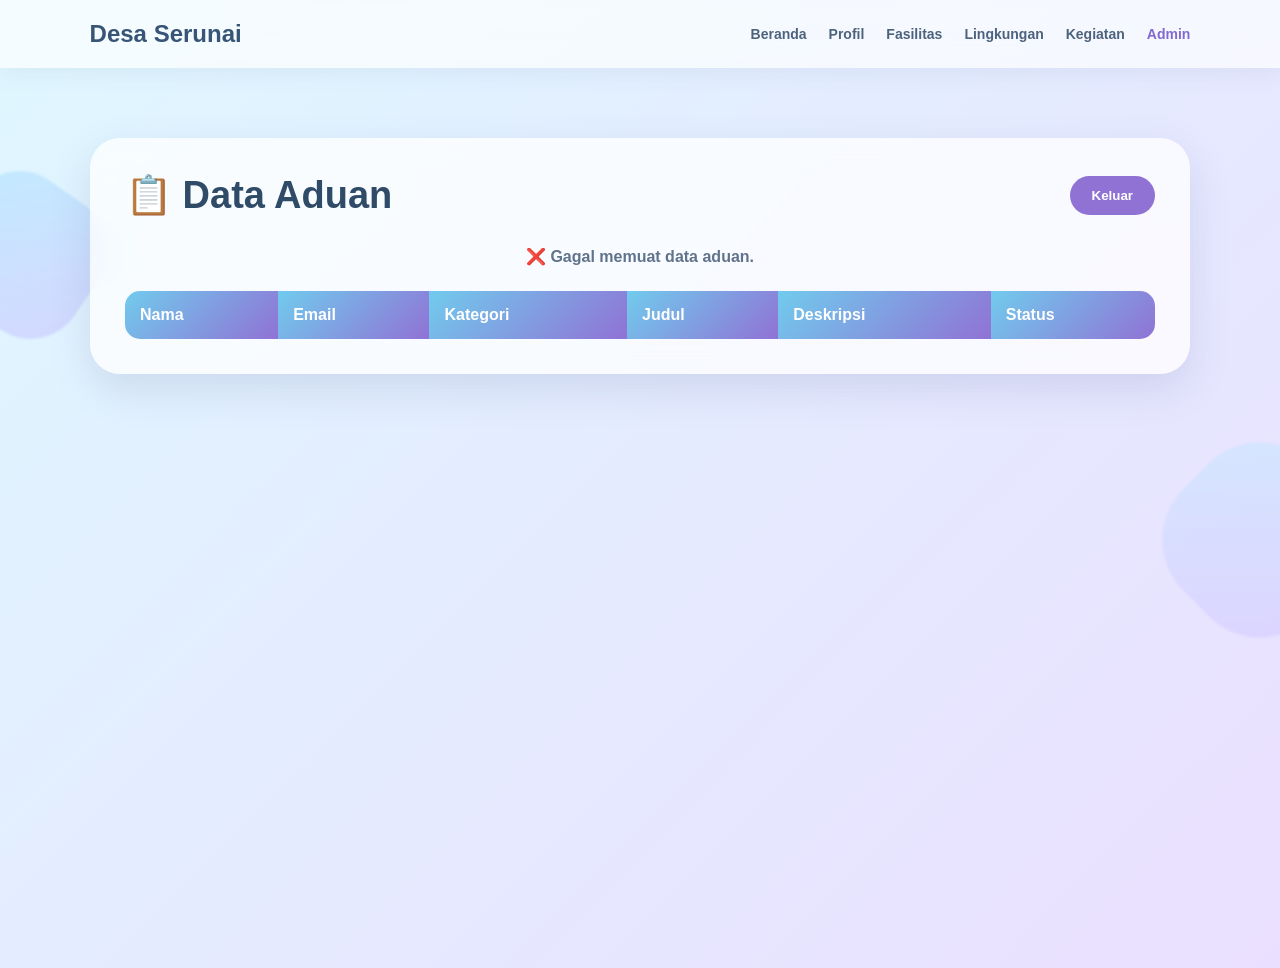
==== admin.html @ 34f1487e "Refactor JavaScript code for loading and updating data" ====
<!DOCTYPE html>
<html lang="id">

<head>

    <meta charset="UTF-8">

    <meta name="viewport"
        content="width=device-width, initial-scale=1.0">

    <title>Admin | Desa Serunai</title>

    <link rel="stylesheet" href="style.css">

    <style>

        .admin-page {
            min-height: 100vh;
            padding: 70px 6%;
        }

        .admin-box {
            max-width: 1100px;
            margin: auto;

            padding: 35px;

            background: rgba(255,255,255,0.75);

            border-radius: 30px;

            box-shadow:
                0 15px 40px
                rgba(75,90,140,0.15);

            backdrop-filter: blur(15px);
        }

        .admin-header {
            display: flex;
            justify-content: space-between;
            align-items: center;

            margin-bottom: 30px;
        }

        .admin-header h1 {
            color: #304b68;
            font-size: 38px;
        }

        .logout {
            padding: 12px 22px;

            border: none;
            border-radius: 25px;

            background: #9072d5;
            color: white;

            font-weight: bold;
            cursor: pointer;
        }

        .status {
            text-align: center;

            margin-bottom: 25px;

            color: #60738b;

            font-weight: bold;
        }

        .table-wrapper {
            overflow-x: auto;
        }

        table {
            width: 100%;

            border-collapse: collapse;

            background: rgba(255,255,255,0.85);

            border-radius: 15px;

            overflow: hidden;
        }

        th {
            padding: 15px;

            background: linear-gradient(
                135deg,
                #71cbed,
                #9072d5
            );

            color: white;

            text-align: left;
        }

        td {
            padding: 15px;

            border-bottom:
                1px solid #e4e4ee;

            color: #526984;
        }

        tr:hover {
            background: rgba(235,230,255,0.5);
        }

        .badge {
            display: inline-block;

            padding: 6px 12px;

            border-radius: 20px;

            background: #eee8ff;

            color: #765bc2;

            font-size: 13px;

            font-weight: bold;
        }

        .empty {
            text-align: center;

            padding: 40px;

            color: #718198;
        }

        @media(max-width:700px) {

            .admin-page {
                padding: 40px 4%;
            }

            .admin-box {
                padding: 20px;
            }

            .admin-header {
                flex-direction: column;
                gap: 15px;
            }

            .admin-header h1 {
                font-size: 30px;
                text-align: center;
            }

            th,
            td {
                padding: 10px;

                font-size: 13px;
            }

        }

    </style>

</head>


<body>

    <!-- DEKORASI -->

    <div class="shape shape1"></div>
    <div class="shape shape2"></div>


    <!-- NAVIGASI -->

    <header>

        <div class="logo">
            Desa Serunai
        </div>

        <nav>

            <a href="index.html">
                Beranda
            </a>

            <a href="profil.html">
                Profil
            </a>

            <a href="fasilitas.html">
                Fasilitas
            </a>

            <a href="lingkungan.html">
                Lingkungan
            </a>

            <a href="kegiatan.html">
                Kegiatan
            </a>

            <a href="admin.html" class="active">
                Admin
            </a>

        </nav>

    </header>


    <!-- ADMIN -->

    <main class="admin-page">

        <div class="admin-box">

            <div class="admin-header">

                <h1>
                    📋 Data Aduan
                </h1>

                <button
                    class="logout"
                    onclick="logout()">

                    Keluar

                </button>

            </div>


            <div
                class="status"
                id="status">

                ⏳ Memuat data aduan...

            </div>


            <div class="table-wrapper">

                <table>

                    <thead>

                        <tr>

                            <th>
                                Nama
                            </th>

                            <th>
                                Email
                            </th>

                            <th>
                                Kategori
                            </th>

                            <th>
                                Judul
                            </th>

                            <th>
                                Deskripsi
                            </th>

                            <th>
                                Status
                            </th>

                        </tr>

                    </thead>


                    <tbody id="dataAduan">

                    </tbody>

                </table>

            </div>

        </div>

    </main>

<script>

const API =
"https://script.google.com/macros/s/AKfycbxWX-4-dvX_cE5C06ku04HOWP8D1buWyfQEOkdtqHyENTn83gyqVWhPDBZfevCnacUU/exec";


function loadAduan() {

    const status = document.getElementById("status");
    const tbody = document.getElementById("dataAduan");

    status.innerHTML = "⏳ Memuat data aduan...";

    fetch(API + "?action=getAduan&t=" + new Date().getTime())

        .then(response => response.json())

        .then(data => {

            tbody.innerHTML = "";

            if (!data || data.length === 0) {

                tbody.innerHTML = `
                    <tr>
                        <td colspan="6" class="empty">
                            Belum ada aduan.
                        </td>
                    </tr>
                `;

                status.innerHTML = "📭 Belum ada data aduan.";
                return;
            }


            data.reverse().forEach(item => {

                const row = document.createElement("tr");

                row.innerHTML = `

                    <td>
                        ${item.nama || ""}
                    </td>

                    <td>
                        ${item.email || ""}
                    </td>

                    <td>
                        ${item.kategori || ""}
                    </td>

                    <td>
                        ${item.judul || ""}
                    </td>

                    <td>
                        ${item.deskripsi || ""}
                    </td>

                    <td>

                        <select
                            class="status-select"
                            onchange="ubahStatus(${item.baris}, this.value)"
                        >

                            <option value="Menunggu"
                                ${item.status === "Menunggu" ? "selected" : ""}>
                                Menunggu
                            </option>

                            <option value="Diproses"
                                ${item.status === "Diproses" ? "selected" : ""}>
                                Diproses
                            </option>

                            <option value="Selesai"
                                ${item.status === "Selesai" ? "selected" : ""}>
                                Selesai
                            </option>

                        </select>

                    </td>

                `;

                tbody.appendChild(row);

            });


            status.innerHTML =
                "✅ Data aduan berhasil dimuat.";

        })

        .catch(error => {

            console.error(error);

            status.innerHTML =
                "❌ Gagal memuat data aduan.";

        });

}


/* =========================
   UBAH STATUS
========================= */

function ubahStatus(baris, statusBaru) {

    fetch(API, {

        method: "POST",

        body: JSON.stringify({

            action: "updateStatus",

            baris: baris,

            status: statusBaru

        })

    })

    .then(response => response.json())

    .then(data => {

        if (data.status === "success") {

            alert("✅ Status berhasil diubah!");

        } else {

            alert("❌ Gagal mengubah status.");

        }

    })

    .catch(error => {

        console.error(error);

        alert("❌ Terjadi kesalahan.");

    });

}


/* =========================
   LOGOUT
========================= */

function logout() {

    window.location.href = "index.html";

}


loadAduan();

</script>



</body>

</html>
---- style.css ----
* {
    margin: 0;
    padding: 0;
    box-sizing: border-box;
}

html {
    scroll-behavior: smooth;
}

body {
    font-family: Arial, sans-serif;
    min-height: 100vh;
    color: #334d6b;

    background: linear-gradient(
        135deg,
        #dff7ff,
        #eadfff
    );

    overflow-x: hidden;
}


/* =========================
   BENTUK 3D BERGERAK
========================= */

.shape {
    position: fixed;
    z-index: -1;
    opacity: 0.45;
    filter: blur(1px);

    animation: floating 6s ease-in-out infinite;
}

.shape1 {
    width: 150px;
    height: 150px;

    left: -50px;
    top: 20%;

    border-radius: 35%;

    background: linear-gradient(
        135deg,
        #9edfff,
        #c4b5ff
    );

    transform: rotate(35deg);
}

.shape2 {
    width: 180px;
    height: 180px;

    right: -70px;
    top: 50%;

    border-radius: 40%;

    background: linear-gradient(
        135deg,
        #bdeaff,
        #d0bfff
    );

    transform: rotate(45deg);

    animation-delay: 2s;
}

.shape3 {
    width: 110px;
    height: 110px;

    left: 45%;
    bottom: -40px;

    border-radius: 35%;

    background: linear-gradient(
        135deg,
        #b4eaff,
        #cdbdff
    );

    transform: rotate(25deg);

    animation-delay: 3s;
}

@keyframes floating {

    0% {
        transform: translateY(0) rotate(35deg);
    }

    50% {
        transform: translateY(-30px) rotate(70deg);
    }

    100% {
        transform: translateY(0) rotate(35deg);
    }
}


/* =========================
   HEADER
========================= */

header {
    position: sticky;
    top: 0;
    z-index: 100;

    display: flex;
    justify-content: space-between;
    align-items: center;

    padding: 20px 7%;

    background: rgba(255, 255, 255, 0.65);

    backdrop-filter: blur(15px);

    box-shadow:
        0 5px 25px
        rgba(70, 90, 130, 0.08);
}

.logo {
    font-size: 24px;
    font-weight: bold;
    color: #385577;
}

nav {
    display: flex;
    gap: 22px;
}

nav a {
    color: #4d637d;
    text-decoration: none;

    font-size: 14px;
    font-weight: bold;

    transition: 0.3s;
}

nav a:hover,
nav a.active {
    color: #8369cf;
}


/* =========================
   HERO
========================= */

.hero {
    min-height: 85vh;

    padding: 70px 8%;

    display: flex;
    justify-content: space-between;
    align-items: center;

    gap: 60px;
}

.hero-text {
    max-width: 550px;
}

.label {
    margin-bottom: 12px;

    color: #8066c9;

    font-size: 13px;
    font-weight: bold;

    letter-spacing: 2px;
}

.hero h1 {
    margin-bottom: 20px;

    font-size: 65px;

    color: #294763;
}

.hero h1 span {
    color: #8066c9;
}

.description {
    margin-bottom: 30px;

    color: #5b7089;

    font-size: 17px;

    line-height: 1.8;
}

.button {
    display: inline-block;

    padding: 14px 25px;

    color: white;

    text-decoration: none;

    border-radius: 30px;

    background: linear-gradient(
        135deg,
        #71cbed,
        #9072d5
    );

    box-shadow:
        0 10px 25px
        rgba(80, 100, 160, 0.25);

    transition: 0.3s;
}

.button:hover {
    transform: translateY(-5px);
}


/* =========================
   FRAME FOTO
========================= */

.foto-frame {
    position: relative;

    width: 470px;

    height: auto;

    padding: 12px;

    background: rgba(
        255,
        255,
        255,
        0.45
    );

    border: 2px solid rgba(
        255,
        255,
        255,
        0.8
    );

    border-radius: 32px;

    backdrop-filter: blur(12px);

    box-shadow:
        0 20px 45px
        rgba(75, 90, 140, 0.20),

        inset 0 0 20px
        rgba(255, 255, 255, 0.4);

    animation:
        photoFloat
        4s ease-in-out infinite;

    transition: 0.4s;
}

.foto-frame:hover {
    transform:
        translateY(-10px)
        scale(1.02);
}


/* =========================
   FOTO
========================= */

.foto-frame img {
    width: 100%;

    height: 310px;

    display: block;

    object-fit: cover;

    border-radius: 23px;
}


/* =========================
   TULISAN DI BAWAH FOTO
========================= */

.foto-caption {
    position: static;

    margin-top: 12px;

    padding: 12px 16px;

    color: #40566f;

    background: rgba(
        255,
        255,
        255,
        0.75
    );

    border-radius: 15px;

    text-align: left;

    box-shadow:
        0 5px 15px
        rgba(70, 90, 130, 0.08);
}

.foto-caption h3 {
    margin-bottom: 5px;

    font-size: 17px;

    color: #5368a0;
}

.foto-caption p {
    margin: 0;

    font-size: 13px;

    color: #718198;
}


/* =========================
   ANIMASI FOTO
========================= */

@keyframes photoFloat {

    0%,
    100% {
        transform:
            translateY(0)
            rotate(2deg);
    }

    50% {
        transform:
            translateY(-12px)
            rotate(2deg);
    }
}


/* =========================
   ALAMAT
========================= */

.alamat {
    max-width: 850px;

    margin:
        30px auto
        80px;

    padding:
        45px 30px;

    text-align: center;
}

.alamat h2 {
    margin-bottom: 25px;

    font-size: 36px;
}

.alamat-box {
    padding: 25px;

    text-align: left;

    border-radius: 20px;

    background: rgba(
        255,
        255,
        255,
        0.6
    );

    box-shadow:
        0 10px 30px
        rgba(70, 90, 130, 0.10);

    line-height: 2;
}


/* =========================
   INTRO
========================= */

.intro {
    max-width: 750px;

    margin: auto;

    padding:
        40px 25px
        80px;

    text-align: center;
}

.intro h2 {
    margin-bottom: 20px;

    font-size: 38px;
}

.intro p:last-child {
    color: #5c7189;

    line-height: 1.8;
}


/* =========================
   CARD
========================= */

.cards {
    padding:
        20px 8%
        90px;

    display: grid;

    grid-template-columns:
        repeat(3, 1fr);

    gap: 25px;
}

.card {
    padding: 30px;

    text-align: center;

    border-radius: 25px;

    background: rgba(
        255,
        255,
        255,
        0.62
    );

    box-shadow:
        0 12px 30px
        rgba(70, 90, 130, 0.10);

    transition: 0.3s;
}

.card:hover {
    transform: translateY(-8px);
}

.icon {
    font-size: 40px;

    margin-bottom: 15px;
}

.card h3 {
    margin-bottom: 10px;
}

.card p {
    color: #60748b;

    line-height: 1.6;
}


/* =========================
   JUDUL HALAMAN
========================= */

.page-title {
    padding:
        80px 20px
        60px;

    text-align: center;
}

.page-title h1 {
    margin-bottom: 15px;

    font-size: 48px;

    color: #304b68;
}

.page-title > p:last-child {
    color: #61758d;
}


/* =========================
   CONTENT
========================= */

.content {
    padding:
        20px 8%
        90px;

    display: flex;

    justify-content: center;

    align-items: center;

    gap: 70px;
}

.content-text {
    max-width: 500px;
}

.content-text h2 {
    margin-bottom: 20px;

    font-size: 38px;
}

.content-text > p {
    margin-bottom: 15px;

    color: #5e7289;

    line-height: 1.8;
}

.info-box {
    margin-top: 25px;

    padding: 20px;

    border-left:
        5px solid #8b73d2;

    border-radius: 15px;

    background: rgba(
        255,
        255,
        255,
        0.6
    );

    line-height: 1.8;
}


/* =========================
   FASILITAS
========================= */

.facility {
    max-width: 1000px;

    margin: auto;

    padding:
        20px 8%
        90px;

    display: grid;

    grid-template-columns:
        repeat(2, 1fr);

    gap: 35px;
}

.facility-card {
    padding: 25px;

    border-radius: 25px;

    background: rgba(
        255,
        255,
        255,
        0.62
    );

    box-shadow:
        0 15px 35px
        rgba(70, 90, 130, 0.12);

    transition: 0.3s;
}

.facility-card:hover {
    transform: translateY(-8px);
}


/* FOTO FASILITAS */

.small-frame {
    width: 100%;

    height: auto;
}

.small-frame img {
    height: 240px;
}

.facility-card h2 {
    margin:
        22px 0
        10px;
}

.facility-card p {
    color: #60738b;

    line-height: 1.7;
}


/* =========================
   QUOTE
========================= */

.quote {
    margin-top: 25px;

    padding: 20px;

    border-radius: 18px;

    background: rgba(
        255,
        255,
        255,
        0.55
    );

    color: #596d85;

    line-height: 1.7;
}


/* =========================
   KEGIATAN
========================= */

.activity {
    max-width: 850px;

    margin: auto;

    padding:
        20px 25px
        90px;
}

.activity-card {
    display: flex;

    align-items: flex-start;

    gap: 25px;

    padding: 30px;

    margin-bottom: 20px;

    border-radius: 22px;

    background: rgba(
        255,
        255,
        255,
        0.62
    );

    box-shadow:
        0 10px 30px
        rgba(70, 90, 130, 0.10);

    transition: 0.3s;
}

.activity-card:hover {
    transform: translateX(8px);
}

.number {
    min-width: 55px;

    height: 55px;

    display: flex;

    justify-content: center;

    align-items: center;

    border-radius: 50%;

    color: white;

    font-weight: bold;

    background: linear-gradient(
        135deg,
        #71cbed,
        #9072d5
    );
}

.activity-card h2 {
    margin-bottom: 10px;
}

.activity-card p {
    color: #60738b;

    line-height: 1.7;
}


/* =========================
   RESPONSIVE HP
========================= */

@media (max-width: 850px) {

    header {
        flex-direction: column;

        gap: 15px;
    }

    nav {
        flex-wrap: wrap;

        justify-content: center;

        gap: 12px;
    }

    nav a {
        font-size: 12px;
    }

    .hero {
        flex-direction: column;

        text-align: center;

        padding-top: 50px;
    }

    .hero h1 {
        font-size: 48px;
    }

    .hero-frame {
        width: 90%;

        height: auto;
    }

    .hero-frame img {
        height: 250px;
    }

    .cards {
        grid-template-columns: 1fr;
    }

    .content {
        flex-direction: column;

        text-align: center;
    }

    .content .foto-frame {
        width: 90%;

        height: auto;
    }

    .facility {
        grid-template-columns: 1fr;
    }

    .page-title h1 {
        font-size: 36px;
    }

    .activity-card {
        gap: 15px;

        padding: 22px;
    }
}

/* =========================
   ADUAN MASYARAKAT
========================= */

.aduan {
    width: 90%;
    max-width: 900px;
    margin: 70px auto 100px;
}

.aduan-title {
    text-align: center;
    margin-bottom: 30px;
}

.aduan-title .label {
    margin-bottom: 8px;
}

.aduan-title h1 {
    font-size: 40px;
    color: #304b68;
    margin: 0 0 10px;
}

.aduan-title p:last-child {
    color: #66788d;
    margin: 0;
}


/* =========================
   FORM
========================= */

#formAduan {
    width: 100%;
    box-sizing: border-box;

    display: grid;
    grid-template-columns: 1fr 1fr;
    gap: 20px;

    padding: 32px;

    background: rgba(255, 255, 255, 0.72);

    border: 1px solid rgba(255, 255, 255, 0.8);

    border-radius: 25px;

    box-shadow:
        0 15px 40px rgba(75, 90, 140, 0.14);

    backdrop-filter: blur(15px);
}


/* =========================
   FORM GROUP
========================= */

.form-group {
    display: flex;
    flex-direction: column;
    gap: 8px;
}

.form-group label {
    font-size: 14px;
    font-weight: bold;
    color: #526984;
}


/* =========================
   INPUT & SELECT
========================= */

#formAduan input,
#formAduan select,
#formAduan textarea {
    width: 100%;
    box-sizing: border-box;

    padding: 13px 15px;

    border: 1px solid rgba(100, 120, 160, 0.22);

    border-radius: 13px;

    background: rgba(255, 255, 255, 0.9);

    color: #40566f;

    font-family: Arial, sans-serif;
    font-size: 14px;

    outline: none;

    transition: 0.3s;
}


/* FOCUS */

#formAduan input:focus,
#formAduan select:focus,
#formAduan textarea:focus {
    border-color: #9072d5;

    box-shadow:
        0 0 0 3px rgba(144, 114, 213, 0.12);
}


/* PLACEHOLDER */

#formAduan input::placeholder,
#formAduan textarea::placeholder {
    color: #9aa7b6;
}


/* =========================
   DESKRIPSI
========================= */

.form-group.full {
    grid-column: 1 / 3;
}

#formAduan textarea {
    min-height: 120px;
    resize: vertical;
}


/* =========================
   BUTTON
========================= */

#formAduan .button {
    grid-column: 1 / 3;

    width: 100%;

    padding: 14px;

    border: none;
    border-radius: 25px;

    background: linear-gradient(
        135deg,
        #71cbed,
        #9072d5
    );

    color: white;

    font-size: 15px;
    font-weight: bold;

    cursor: pointer;

    box-shadow:
        0 8px 20px rgba(80, 100, 160, 0.18);

    transition: 0.3s;
}

#formAduan .button:hover {
    transform: translateY(-2px);

    box-shadow:
        0 12px 25px rgba(80, 100, 160, 0.22);
}


/* =========================
   PESAN
========================= */

#pesanAduan {
    text-align: center;

    margin-top: 18px;

    color: #536b86;

    font-weight: bold;
}


/* =========================
   HP
========================= */

@media (max-width: 700px) {

    .aduan {
        width: 92%;
        margin-top: 50px;
    }

    .aduan-title h1 {
        font-size: 32px;
    }

    #formAduan {
        grid-template-columns: 1fr;
        padding: 22px;
        gap: 17px;
    }

    .form-group.full,
    #formAduan .button {
        grid-column: 1;
    }

}
/* =========================
   FOOTER
========================= */

footer {
    margin-top: 40px;
    padding: 25px 20px;

    text-align: center;

    background: rgba(255, 255, 255, 0.55);

    border-top: 1px solid rgba(255, 255, 255, 0.7);

    color: #60748b;

    font-size: 13px;

    backdrop-filter: blur(12px);
}

footer p {
    margin: 0;
}
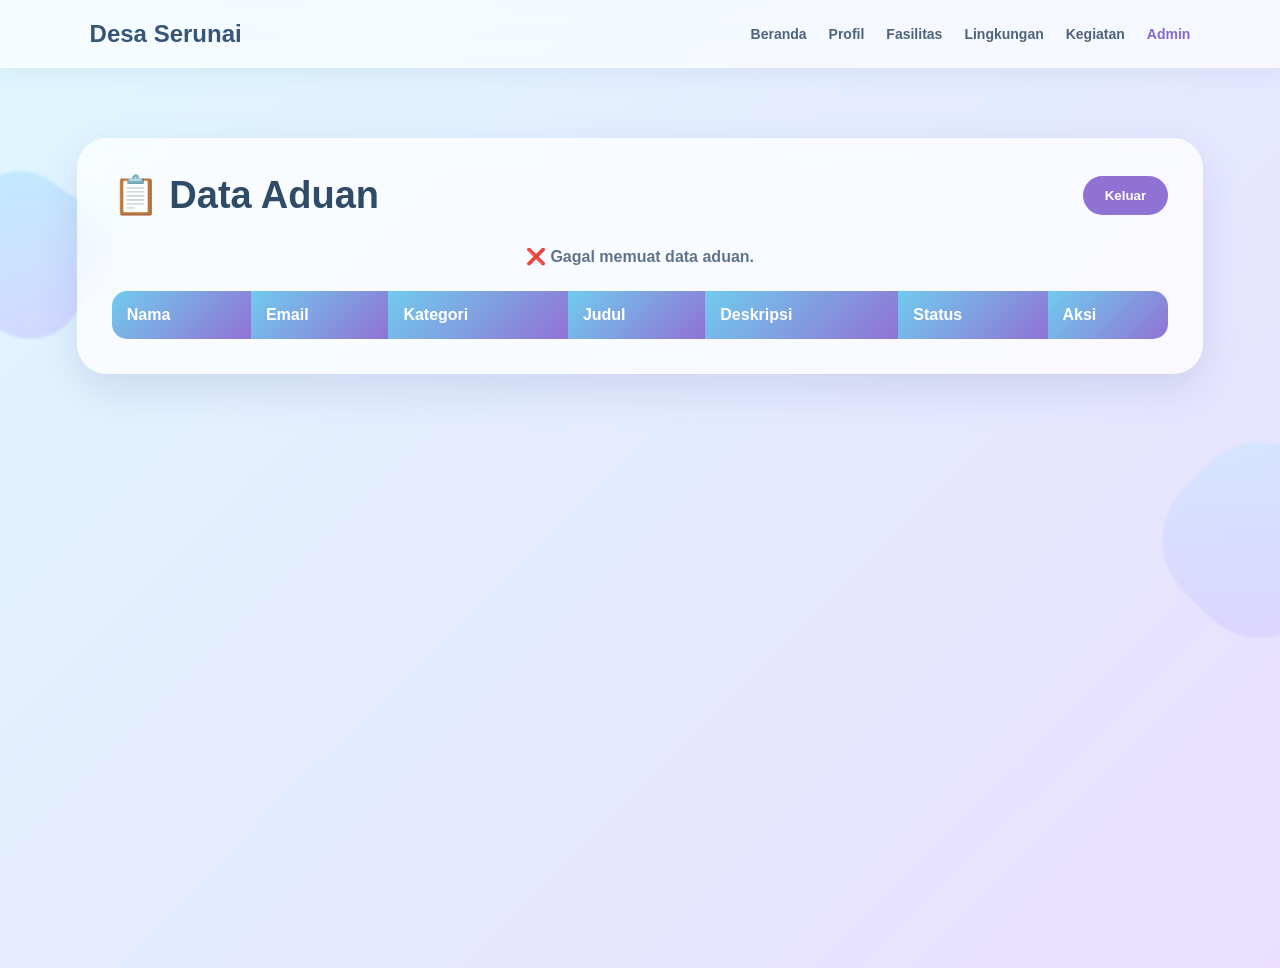
==== commit 59daa858: "Update admin.html" ====
--- a/admin.html
+++ b/admin.html
@@ -20,9 +20,8 @@
         }
 
         .admin-box {
-            max-width: 1100px;
+            max-width: 1200px;
             margin: auto;
-
             padding: 35px;
 
             background: rgba(255,255,255,0.75);
@@ -118,7 +117,7 @@
         .badge {
             display: inline-block;
 
-            padding: 6px 12px;
+            padding: 7px 13px;
 
             border-radius: 20px;
 
@@ -129,6 +128,32 @@
             font-size: 13px;
 
             font-weight: bold;
+        }
+
+        .confirm-btn {
+            padding: 9px 16px;
+
+            border: none;
+
+            border-radius: 20px;
+
+            background: #9072d5;
+
+            color: white;
+
+            font-weight: bold;
+
+            cursor: pointer;
+        }
+
+        .confirm-btn:hover {
+            opacity: 0.85;
+        }
+
+        .confirmed {
+            background: #e4f8ed;
+
+            color: #3b9563;
         }
 
         .empty {
@@ -151,11 +176,13 @@
 
             .admin-header {
                 flex-direction: column;
+
                 gap: 15px;
             }
 
             .admin-header h1 {
                 font-size: 30px;
+
                 text-align: center;
             }
 
@@ -260,29 +287,19 @@
 
                         <tr>
 
-                            <th>
-                                Nama
-                            </th>
-
-                            <th>
-                                Email
-                            </th>
-
-                            <th>
-                                Kategori
-                            </th>
-
-                            <th>
-                                Judul
-                            </th>
-
-                            <th>
-                                Deskripsi
-                            </th>
-
-                            <th>
-                                Status
-                            </th>
+                            <th>Nama</th>
+
+                            <th>Email</th>
+
+                            <th>Kategori</th>
+
+                            <th>Judul</th>
+
+                            <th>Deskripsi</th>
+
+                            <th>Status</th>
+
+                            <th>Aksi</th>
 
                         </tr>
 
@@ -300,6 +317,7 @@
         </div>
 
     </main>
+
 
 <script>
 
@@ -309,130 +327,176 @@
 
 function loadAduan() {
 
-    const status = document.getElementById("status");
-    const tbody = document.getElementById("dataAduan");
-
-    status.innerHTML = "⏳ Memuat data aduan...";
-
-    fetch(API + "?action=getAduan&t=" + new Date().getTime())
-
-        .then(response => response.json())
-
-        .then(data => {
-
-            tbody.innerHTML = "";
-
-            if (!data || data.length === 0) {
-
-                tbody.innerHTML = `
-                    <tr>
-                        <td colspan="6" class="empty">
-                            Belum ada aduan.
-                        </td>
-                    </tr>
+    const status =
+        document.getElementById("status");
+
+    const tbody =
+        document.getElementById("dataAduan");
+
+
+    status.innerHTML =
+        "⏳ Memuat data aduan...";
+
+
+    fetch(
+        API +
+        "?action=getAduan&t=" +
+        new Date().getTime()
+    )
+
+    .then(response => response.json())
+
+    .then(data => {
+
+        tbody.innerHTML = "";
+
+
+        if (!data || data.length === 0) {
+
+            tbody.innerHTML = `
+                <tr>
+                    <td colspan="7" class="empty">
+                        Belum ada aduan.
+                    </td>
+                </tr>
+            `;
+
+            status.innerHTML =
+                "📭 Belum ada data aduan.";
+
+            return;
+        }
+
+
+        data.reverse().forEach(item => {
+
+            const row =
+                document.createElement("tr");
+
+
+            let statusHTML = "";
+            let aksiHTML = "";
+
+
+            if (item.status === "Terkonfirmasi") {
+
+                statusHTML = `
+                    <span class="badge confirmed">
+                        ✓ Terkonfirmasi
+                    </span>
                 `;
 
-                status.innerHTML = "📭 Belum ada data aduan.";
-                return;
+                aksiHTML = `
+                    <span class="badge confirmed">
+                        Sudah dikonfirmasi
+                    </span>
+                `;
+
+            } else {
+
+                statusHTML = `
+                    <span class="badge">
+                        Menunggu
+                    </span>
+                `;
+
+                aksiHTML = `
+                    <button
+                        class="confirm-btn"
+                        onclick="konfirmasi(${item.baris})">
+
+                        Konfirmasi
+
+                    </button>
+                `;
+
             }
 
 
-            data.reverse().forEach(item => {
-
-                const row = document.createElement("tr");
-
-                row.innerHTML = `
-
-                    <td>
-                        ${item.nama || ""}
-                    </td>
-
-                    <td>
-                        ${item.email || ""}
-                    </td>
-
-                    <td>
-                        ${item.kategori || ""}
-                    </td>
-
-                    <td>
-                        ${item.judul || ""}
-                    </td>
-
-                    <td>
-                        ${item.deskripsi || ""}
-                    </td>
-
-                    <td>
-
-                        <select
-                            class="status-select"
-                            onchange="ubahStatus(${item.baris}, this.value)"
-                        >
-
-                            <option value="Menunggu"
-                                ${item.status === "Menunggu" ? "selected" : ""}>
-                                Menunggu
-                            </option>
-
-                            <option value="Diproses"
-                                ${item.status === "Diproses" ? "selected" : ""}>
-                                Diproses
-                            </option>
-
-                            <option value="Selesai"
-                                ${item.status === "Selesai" ? "selected" : ""}>
-                                Selesai
-                            </option>
-
-                        </select>
-
-                    </td>
-
-                `;
-
-                tbody.appendChild(row);
-
-            });
-
-
-            status.innerHTML =
-                "✅ Data aduan berhasil dimuat.";
+            row.innerHTML = `
+
+                <td>
+                    ${item.nama || ""}
+                </td>
+
+                <td>
+                    ${item.email || ""}
+                </td>
+
+                <td>
+                    ${item.kategori || ""}
+                </td>
+
+                <td>
+                    ${item.judul || ""}
+                </td>
+
+                <td>
+                    ${item.deskripsi || ""}
+                </td>
+
+                <td>
+                    ${statusHTML}
+                </td>
+
+                <td>
+                    ${aksiHTML}
+                </td>
+
+            `;
+
+
+            tbody.appendChild(row);
+
+        });
+
+
+        status.innerHTML =
+            "✅ Data aduan berhasil dimuat.";
+
+    })
+
+    .catch(error => {
+
+        console.error(error);
+
+        status.innerHTML =
+            "❌ Gagal memuat data aduan.";
+
+    });
+
+}
+
+
+/* =========================
+   KONFIRMASI ADUAN
+========================= */
+
+function konfirmasi(baris) {
+
+    if (!confirm(
+        "Apakah kamu yakin ingin mengonfirmasi aduan ini?"
+    )) {
+
+        return;
+
+    }
+
+
+    fetch(API, {
+
+        method: "POST",
+
+        body: JSON.stringify({
+
+            action: "updateStatus",
+
+            baris: baris,
+
+            status: "Terkonfirmasi"
 
         })
 
-        .catch(error => {
-
-            console.error(error);
-
-            status.innerHTML =
-                "❌ Gagal memuat data aduan.";
-
-        });
-
-}
-
-
-/* =========================
-   UBAH STATUS
-========================= */
-
-function ubahStatus(baris, statusBaru) {
-
-    fetch(API, {
-
-        method: "POST",
-
-        body: JSON.stringify({
-
-            action: "updateStatus",
-
-            baris: baris,
-
-            status: statusBaru
-
-        })
-
     })
 
     .then(response => response.json())
@@ -441,11 +505,17 @@
 
         if (data.status === "success") {
 
-            alert("✅ Status berhasil diubah!");
+            alert(
+                "✅ Aduan berhasil dikonfirmasi!"
+            );
+
+            loadAduan();
 
         } else {
 
-            alert("❌ Gagal mengubah status.");
+            alert(
+                "❌ Gagal mengonfirmasi aduan."
+            );
 
         }
 
@@ -455,7 +525,9 @@
 
         console.error(error);
 
-        alert("❌ Terjadi kesalahan.");
+        alert(
+            "❌ Terjadi kesalahan."
+        );
 
     });
 
@@ -468,7 +540,8 @@
 
 function logout() {
 
-    window.location.href = "index.html";
+    window.location.href =
+        "index.html";
 
 }
 
@@ -478,7 +551,6 @@
 </script>
 
 
-
 </body>
 
 </html>
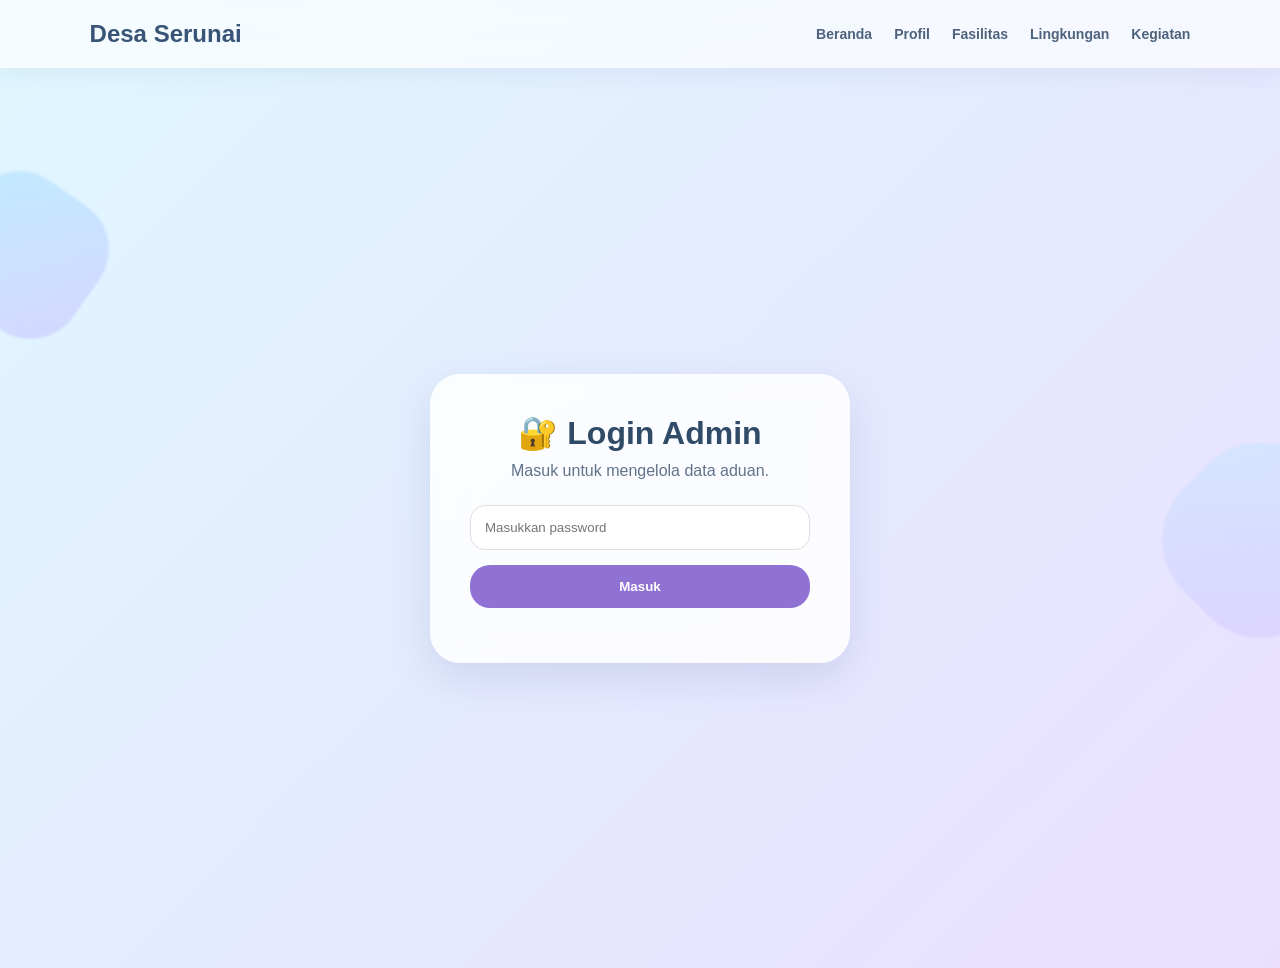
==== commit 5d6a98fd: "Add login functionality and style to admin page" ====
--- a/admin.html
+++ b/admin.html
@@ -5,14 +5,97 @@
 
     <meta charset="UTF-8">
 
-    <meta name="viewport"
-        content="width=device-width, initial-scale=1.0">
+    <meta name="viewport" content="width=device-width, initial-scale=1.0">
 
     <title>Admin | Desa Serunai</title>
 
     <link rel="stylesheet" href="style.css">
 
     <style>
+
+        /* =========================
+           LOGIN
+        ========================= */
+
+        .login-page {
+            min-height: 100vh;
+            display: flex;
+            justify-content: center;
+            align-items: center;
+            padding: 30px;
+        }
+
+        .login-box {
+            width: 100%;
+            max-width: 420px;
+            padding: 40px;
+
+            background: rgba(255,255,255,0.85);
+
+            border-radius: 30px;
+
+            box-shadow:
+                0 15px 40px
+                rgba(75,90,140,0.15);
+
+            backdrop-filter: blur(15px);
+
+            text-align: center;
+        }
+
+        .login-box h1 {
+            color: #304b68;
+            margin-bottom: 10px;
+        }
+
+        .login-box p {
+            color: #60738b;
+            margin-bottom: 25px;
+        }
+
+        .login-box input {
+            width: 100%;
+            padding: 14px;
+
+            border: 1px solid #ddd;
+            border-radius: 15px;
+
+            margin-bottom: 15px;
+
+            box-sizing: border-box;
+
+            outline: none;
+        }
+
+        .login-btn {
+            width: 100%;
+            padding: 14px;
+
+            border: none;
+            border-radius: 20px;
+
+            background: #9072d5;
+            color: white;
+
+            font-weight: bold;
+
+            cursor: pointer;
+        }
+
+        .login-btn:hover {
+            opacity: 0.85;
+        }
+
+        .login-error {
+            color: #d9534f;
+            font-weight: bold;
+            margin-top: 15px;
+        }
+
+
+        /* =========================
+           ADMIN
+        ========================= */
 
         .admin-page {
             min-height: 100vh;
@@ -22,6 +105,7 @@
         .admin-box {
             max-width: 1200px;
             margin: auto;
+
             padding: 35px;
 
             background: rgba(255,255,255,0.75);
@@ -164,6 +248,7 @@
             color: #718198;
         }
 
+
         @media(max-width:700px) {
 
             .admin-page {
@@ -176,20 +261,17 @@
 
             .admin-header {
                 flex-direction: column;
-
                 gap: 15px;
             }
 
             .admin-header h1 {
                 font-size: 30px;
-
                 text-align: center;
             }
 
             th,
             td {
                 padding: 10px;
-
                 font-size: 13px;
             }
 
@@ -218,38 +300,68 @@
 
         <nav>
 
-            <a href="index.html">
-                Beranda
-            </a>
-
-            <a href="profil.html">
-                Profil
-            </a>
-
-            <a href="fasilitas.html">
-                Fasilitas
-            </a>
-
-            <a href="lingkungan.html">
-                Lingkungan
-            </a>
-
-            <a href="kegiatan.html">
-                Kegiatan
-            </a>
-
-            <a href="admin.html" class="active">
-                Admin
-            </a>
+            <a href="index.html">Beranda</a>
+
+            <a href="profil.html">Profil</a>
+
+            <a href="fasilitas.html">Fasilitas</a>
+
+            <a href="lingkungan.html">Lingkungan</a>
+
+            <a href="kegiatan.html">Kegiatan</a>
 
         </nav>
 
     </header>
 
 
-    <!-- ADMIN -->
-
-    <main class="admin-page">
+    <!-- =========================
+         LOGIN ADMIN
+    ========================= -->
+
+    <div class="login-page" id="loginPage">
+
+        <div class="login-box">
+
+            <h1>🔐 Login Admin</h1>
+
+            <p>
+                Masuk untuk mengelola data aduan.
+            </p>
+
+            <input
+                type="password"
+                id="password"
+                placeholder="Masukkan password"
+                onkeydown="if(event.key === 'Enter') login()"
+            >
+
+            <button
+                class="login-btn"
+                onclick="login()">
+
+                Masuk
+
+            </button>
+
+            <div
+                class="login-error"
+                id="loginError">
+            </div>
+
+        </div>
+
+    </div>
+
+
+    <!-- =========================
+         HALAMAN ADMIN
+    ========================= -->
+
+    <main
+        class="admin-page"
+        id="adminPage"
+        style="display:none;">
 
         <div class="admin-box">
 
@@ -305,7 +417,6 @@
 
                     </thead>
 
-
                     <tbody id="dataAduan">
 
                     </tbody>
@@ -320,10 +431,63 @@
 
 
 <script>
+
 
 const API =
 "https://script.google.com/macros/s/AKfycbxWX-4-dvX_cE5C06ku04HOWP8D1buWyfQEOkdtqHyENTn83gyqVWhPDBZfevCnacUU/exec";
 
+
+/* =========================
+   LOGIN
+========================= */
+
+function login() {
+
+    const password =
+        document.getElementById("password").value;
+
+    const error =
+        document.getElementById("loginError");
+
+
+    if (password === "admin123") {
+
+        document.getElementById("loginPage").style.display = "none";
+
+        document.getElementById("adminPage").style.display = "block";
+
+        sessionStorage.setItem("adminLogin", "true");
+
+        loadAduan();
+
+    } else {
+
+        error.innerHTML =
+            "❌ Password salah!";
+
+    }
+
+}
+
+
+/* =========================
+   CEK LOGIN
+========================= */
+
+if (sessionStorage.getItem("adminLogin") === "true") {
+
+    document.getElementById("loginPage").style.display = "none";
+
+    document.getElementById("adminPage").style.display = "block";
+
+    loadAduan();
+
+}
+
+
+/* =========================
+   AMBIL DATA ADUAN
+========================= */
 
 function loadAduan() {
 
@@ -374,8 +538,8 @@
                 document.createElement("tr");
 
 
-            let statusHTML = "";
-            let aksiHTML = "";
+            let statusHTML;
+            let aksiHTML;
 
 
             if (item.status === "Terkonfirmasi") {
@@ -415,33 +579,19 @@
 
             row.innerHTML = `
 
-                <td>
-                    ${item.nama || ""}
-                </td>
-
-                <td>
-                    ${item.email || ""}
-                </td>
-
-                <td>
-                    ${item.kategori || ""}
-                </td>
-
-                <td>
-                    ${item.judul || ""}
-                </td>
-
-                <td>
-                    ${item.deskripsi || ""}
-                </td>
-
-                <td>
-                    ${statusHTML}
-                </td>
-
-                <td>
-                    ${aksiHTML}
-                </td>
+                <td>${item.nama || ""}</td>
+
+                <td>${item.email || ""}</td>
+
+                <td>${item.kategori || ""}</td>
+
+                <td>${item.judul || ""}</td>
+
+                <td>${item.deskripsi || ""}</td>
+
+                <td>${statusHTML}</td>
+
+                <td>${aksiHTML}</td>
 
             `;
 
@@ -456,6 +606,7 @@
 
     })
 
+
     .catch(error => {
 
         console.error(error);
@@ -469,17 +620,18 @@
 
 
 /* =========================
-   KONFIRMASI ADUAN
+   KONFIRMASI
 ========================= */
 
 function konfirmasi(baris) {
 
-    if (!confirm(
-        "Apakah kamu yakin ingin mengonfirmasi aduan ini?"
-    )) {
-
+    const yakin = confirm(
+        "Konfirmasi aduan ini?"
+    );
+
+
+    if (!yakin) {
         return;
-
     }
 
 
@@ -499,7 +651,9 @@
 
     })
 
+
     .then(response => response.json())
+
 
     .then(data => {
 
@@ -521,6 +675,7 @@
 
     })
 
+
     .catch(error => {
 
         console.error(error);
@@ -540,14 +695,13 @@
 
 function logout() {
 
-    window.location.href =
-        "index.html";
+    sessionStorage.removeItem("adminLogin");
+
+    window.location.reload();
 
 }
 
 
-loadAduan();
-
 </script>
 
 
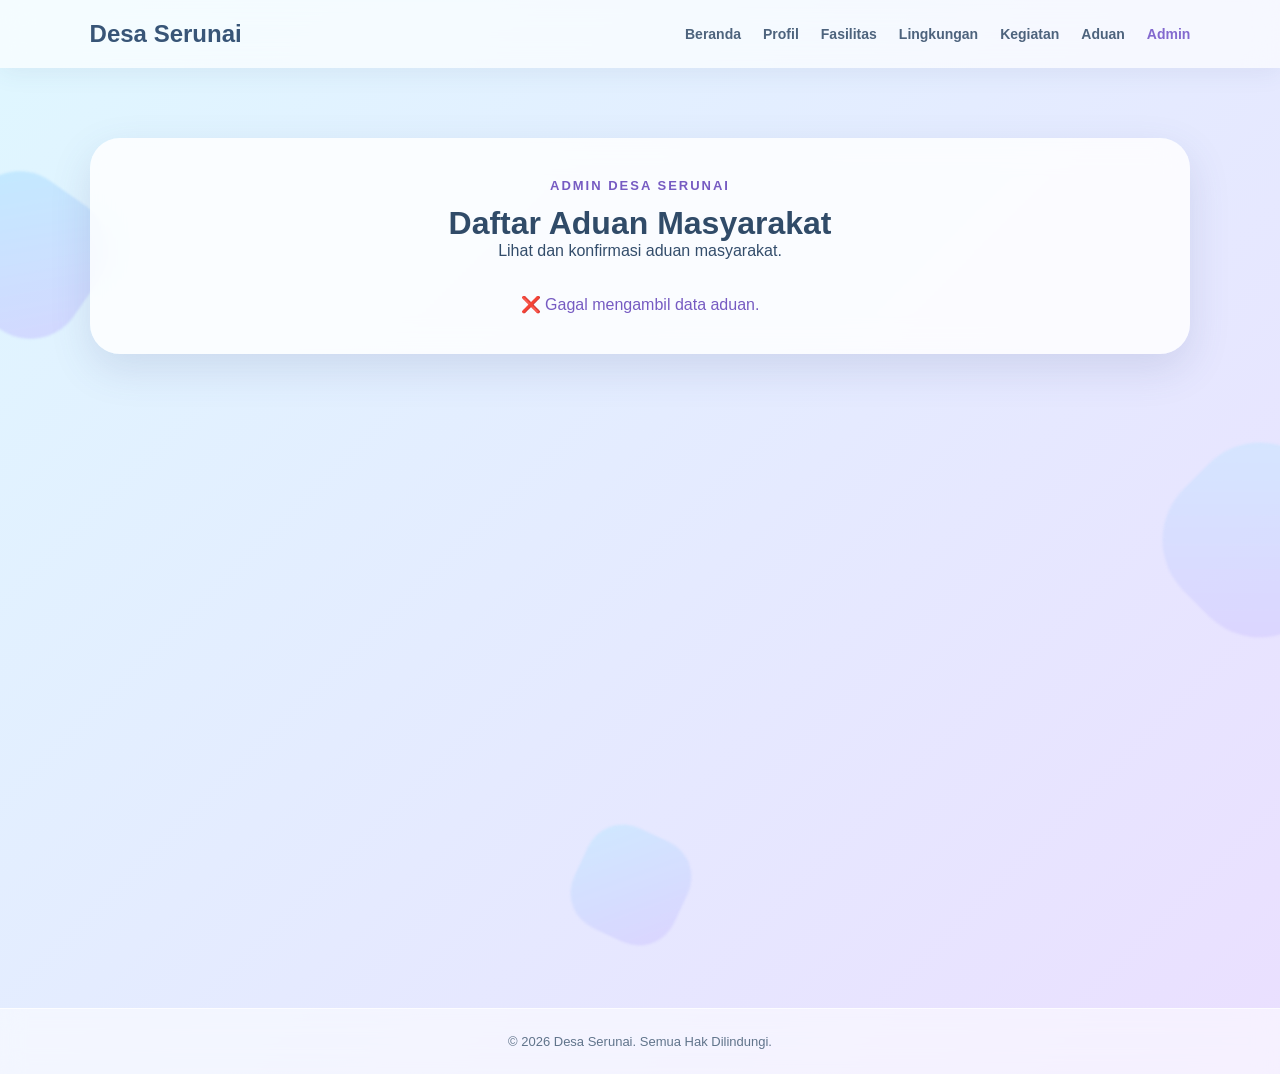
==== commit e401c8e3: "Update admin.html" ====
--- a/admin.html
+++ b/admin.html
@@ -5,32 +5,28 @@
 
     <meta charset="UTF-8">
 
-    <meta name="viewport" content="width=device-width, initial-scale=1.0">
-
-    <title>Admin | Desa Serunai</title>
-
-    <link rel="stylesheet" href="style.css">
+    <meta name="viewport"
+        content="width=device-width, initial-scale=1.0">
+
+    <title>Admin Aduan | Desa Serunai</title>
+
+    <link rel="stylesheet"
+          href="style.css">
 
     <style>
 
-        /* =========================
-           LOGIN
-        ========================= */
-
-        .login-page {
+        .admin-page {
             min-height: 100vh;
-            display: flex;
-            justify-content: center;
-            align-items: center;
-            padding: 30px;
-        }
-
-        .login-box {
-            width: 100%;
-            max-width: 420px;
+            padding: 70px 6%;
+        }
+
+        .admin-box {
+            max-width: 1100px;
+            margin: auto;
+
             padding: 40px;
 
-            background: rgba(255,255,255,0.85);
+            background: rgba(255,255,255,0.82);
 
             border-radius: 30px;
 
@@ -39,242 +35,89 @@
                 rgba(75,90,140,0.15);
 
             backdrop-filter: blur(15px);
-
+        }
+
+        .admin-title {
             text-align: center;
-        }
-
-        .login-box h1 {
+            margin-bottom: 35px;
+        }
+
+        .admin-title .label {
+            color: #765bc2;
+            font-weight: bold;
+        }
+
+        .admin-title h1 {
             color: #304b68;
-            margin-bottom: 10px;
-        }
-
-        .login-box p {
-            color: #60738b;
-            margin-bottom: 25px;
-        }
-
-        .login-box input {
+        }
+
+        .aduan-admin {
+            background: white;
+            padding: 25px;
+            margin-bottom: 20px;
+            border-radius: 20px;
+
+            box-shadow:
+                0 5px 20px
+                rgba(75,90,140,0.08);
+        }
+
+        .aduan-admin h2 {
+            color: #304b68;
+        }
+
+        .aduan-admin p {
+            color: #526984;
+        }
+
+        .token-admin {
+            color: #765bc2;
+            font-weight: bold;
+        }
+
+        .status-admin {
+            display: inline-block;
+            padding: 7px 14px;
+            border-radius: 20px;
+            background: #eee8ff;
+            color: #765bc2;
+            font-weight: bold;
+        }
+
+        .status-admin.selesai {
+            background: #e4f8ed;
+            color: #3b9563;
+        }
+
+        .jawaban-input {
             width: 100%;
-            padding: 14px;
-
+            box-sizing: border-box;
+            padding: 12px;
             border: 1px solid #ddd;
-            border-radius: 15px;
-
-            margin-bottom: 15px;
-
-            box-sizing: border-box;
-
-            outline: none;
-        }
-
-        .login-btn {
-            width: 100%;
-            padding: 14px;
-
+            border-radius: 12px;
+            margin-top: 10px;
+            min-height: 80px;
+        }
+
+        .admin-button {
+            margin-top: 12px;
+            padding: 11px 20px;
             border: none;
             border-radius: 20px;
-
             background: #9072d5;
             color: white;
-
-            font-weight: bold;
-
-            cursor: pointer;
-        }
-
-        .login-btn:hover {
-            opacity: 0.85;
-        }
-
-        .login-error {
-            color: #d9534f;
-            font-weight: bold;
-            margin-top: 15px;
-        }
-
-
-        /* =========================
-           ADMIN
-        ========================= */
-
-        .admin-page {
-            min-height: 100vh;
-            padding: 70px 6%;
-        }
-
-        .admin-box {
-            max-width: 1200px;
-            margin: auto;
-
-            padding: 35px;
-
-            background: rgba(255,255,255,0.75);
-
-            border-radius: 30px;
-
-            box-shadow:
-                0 15px 40px
-                rgba(75,90,140,0.15);
-
-            backdrop-filter: blur(15px);
-        }
-
-        .admin-header {
-            display: flex;
-            justify-content: space-between;
-            align-items: center;
-
-            margin-bottom: 30px;
-        }
-
-        .admin-header h1 {
-            color: #304b68;
-            font-size: 38px;
-        }
-
-        .logout {
-            padding: 12px 22px;
-
-            border: none;
-            border-radius: 25px;
-
-            background: #9072d5;
-            color: white;
-
             font-weight: bold;
             cursor: pointer;
         }
 
-        .status {
+        .admin-button:disabled {
+            opacity: 0.6;
+            cursor: not-allowed;
+        }
+
+        .pesan-admin {
             text-align: center;
-
-            margin-bottom: 25px;
-
-            color: #60738b;
-
-            font-weight: bold;
-        }
-
-        .table-wrapper {
-            overflow-x: auto;
-        }
-
-        table {
-            width: 100%;
-
-            border-collapse: collapse;
-
-            background: rgba(255,255,255,0.85);
-
-            border-radius: 15px;
-
-            overflow: hidden;
-        }
-
-        th {
-            padding: 15px;
-
-            background: linear-gradient(
-                135deg,
-                #71cbed,
-                #9072d5
-            );
-
-            color: white;
-
-            text-align: left;
-        }
-
-        td {
-            padding: 15px;
-
-            border-bottom:
-                1px solid #e4e4ee;
-
-            color: #526984;
-        }
-
-        tr:hover {
-            background: rgba(235,230,255,0.5);
-        }
-
-        .badge {
-            display: inline-block;
-
-            padding: 7px 13px;
-
-            border-radius: 20px;
-
-            background: #eee8ff;
-
             color: #765bc2;
-
-            font-size: 13px;
-
-            font-weight: bold;
-        }
-
-        .confirm-btn {
-            padding: 9px 16px;
-
-            border: none;
-
-            border-radius: 20px;
-
-            background: #9072d5;
-
-            color: white;
-
-            font-weight: bold;
-
-            cursor: pointer;
-        }
-
-        .confirm-btn:hover {
-            opacity: 0.85;
-        }
-
-        .confirmed {
-            background: #e4f8ed;
-
-            color: #3b9563;
-        }
-
-        .empty {
-            text-align: center;
-
-            padding: 40px;
-
-            color: #718198;
-        }
-
-
-        @media(max-width:700px) {
-
-            .admin-page {
-                padding: 40px 4%;
-            }
-
-            .admin-box {
-                padding: 20px;
-            }
-
-            .admin-header {
-                flex-direction: column;
-                gap: 15px;
-            }
-
-            .admin-header h1 {
-                font-size: 30px;
-                text-align: center;
-            }
-
-            th,
-            td {
-                padding: 10px;
-                font-size: 13px;
-            }
-
         }
 
     </style>
@@ -284,13 +127,11 @@
 
 <body>
 
-    <!-- DEKORASI -->
 
     <div class="shape shape1"></div>
     <div class="shape shape2"></div>
-
-
-    <!-- NAVIGASI -->
+    <div class="shape shape3"></div>
+
 
     <header>
 
@@ -300,409 +141,331 @@
 
         <nav>
 
-            <a href="index.html">Beranda</a>
-
-            <a href="profil.html">Profil</a>
-
-            <a href="fasilitas.html">Fasilitas</a>
-
-            <a href="lingkungan.html">Lingkungan</a>
-
-            <a href="kegiatan.html">Kegiatan</a>
+            <a href="index.html">
+                Beranda
+            </a>
+
+            <a href="profil.html">
+                Profil
+            </a>
+
+            <a href="fasilitas.html">
+                Fasilitas
+            </a>
+
+            <a href="lingkungan.html">
+                Lingkungan
+            </a>
+
+            <a href="kegiatan.html">
+                Kegiatan
+            </a>
+
+            <a href="aduan.html">
+                Aduan
+            </a>
+
+            <a href="admin.html"
+               class="active">
+                Admin
+            </a>
 
         </nav>
 
     </header>
 
 
-    <!-- =========================
-         LOGIN ADMIN
-    ========================= -->
-
-    <div class="login-page" id="loginPage">
-
-        <div class="login-box">
-
-            <h1>🔐 Login Admin</h1>
-
-            <p>
-                Masuk untuk mengelola data aduan.
-            </p>
-
-            <input
-                type="password"
-                id="password"
-                placeholder="Masukkan password"
-                onkeydown="if(event.key === 'Enter') login()"
-            >
-
-            <button
-                class="login-btn"
-                onclick="login()">
-
-                Masuk
-
-            </button>
-
-            <div
-                class="login-error"
-                id="loginError">
+    <main class="admin-page">
+
+        <div class="admin-box">
+
+
+            <div class="admin-title">
+
+                <p class="label">
+                    ADMIN DESA SERUNAI
+                </p>
+
+                <h1>
+                    Daftar Aduan Masyarakat
+                </h1>
+
+                <p>
+                    Lihat dan konfirmasi aduan masyarakat.
+                </p>
+
             </div>
 
+
+            <div id="daftarAduan">
+
+                <p class="pesan-admin">
+                    ⏳ Memuat data aduan...
+                </p>
+
+            </div>
+
         </div>
 
-    </div>
-
-
-    <!-- =========================
-         HALAMAN ADMIN
-    ========================= -->
-
-    <main
-        class="admin-page"
-        id="adminPage"
-        style="display:none;">
-
-        <div class="admin-box">
-
-            <div class="admin-header">
-
-                <h1>
-                    📋 Data Aduan
-                </h1>
-
-                <button
-                    class="logout"
-                    onclick="logout()">
-
-                    Keluar
-
-                </button>
-
-            </div>
-
-
-            <div
-                class="status"
-                id="status">
-
-                ⏳ Memuat data aduan...
-
-            </div>
-
-
-            <div class="table-wrapper">
-
-                <table>
-
-                    <thead>
-
-                        <tr>
-
-                            <th>Nama</th>
-
-                            <th>Email</th>
-
-                            <th>Kategori</th>
-
-                            <th>Judul</th>
-
-                            <th>Deskripsi</th>
-
-                            <th>Status</th>
-
-                            <th>Aksi</th>
-
-                        </tr>
-
-                    </thead>
-
-                    <tbody id="dataAduan">
-
-                    </tbody>
-
-                </table>
-
-            </div>
-
-        </div>
-
     </main>
 
 
-<script>
-
-
-const API =
-"https://script.google.com/macros/s/AKfycbxWX-4-dvX_cE5C06ku04HOWP8D1buWyfQEOkdtqHyENTn83gyqVWhPDBZfevCnacUU/exec";
-
-
-/* =========================
-   LOGIN
-========================= */
-
-function login() {
-
-    const password =
-        document.getElementById("password").value;
-
-    const error =
-        document.getElementById("loginError");
-
-
-    if (password === "admin123") {
-
-        document.getElementById("loginPage").style.display = "none";
-
-        document.getElementById("adminPage").style.display = "block";
-
-        sessionStorage.setItem("adminLogin", "true");
+    <footer>
+
+        <p>
+            © 2026 Desa Serunai. Semua Hak Dilindungi.
+        </p>
+
+    </footer>
+
+
+    <script>
+
+        const API_ADUAN =
+            "https://script.google.com/macros/s/AKfycbw-L7IMYuUM44FBT_hWW8Sn0xzvXvfEPaYpT8M7Yvt_8tvaSo9ZchyL3w4gG29xix02/exec";
+
+
+        const daftarAduan =
+            document.getElementById(
+                "daftarAduan"
+            );
+
+
+        async function loadAduan() {
+
+
+            try {
+
+
+                const response =
+                    await fetch(
+                        API_ADUAN +
+                        "?action=getAduan&t=" +
+                        Date.now()
+                    );
+
+
+                const data =
+                    await response.json();
+
+
+                daftarAduan.innerHTML =
+                    "";
+
+
+                if (
+                    data.length === 0
+                ) {
+
+                    daftarAduan.innerHTML =
+                        "<p class='pesan-admin'>Belum ada aduan.</p>";
+
+                    return;
+
+                }
+
+
+                data.reverse();
+
+
+                data.forEach(
+                    function(item) {
+
+
+                        const card =
+                            document.createElement(
+                                "div"
+                            );
+
+
+                        card.className =
+                            "aduan-admin";
+
+
+                        const sudah =
+                            item.status ===
+                            "Terkonfirmasi";
+
+
+                        card.innerHTML = `
+
+                            <h2>
+                                ${item.judul}
+                            </h2>
+
+                            <p>
+                                <strong>Token:</strong>
+                                <span class="token-admin">
+                                    ${item.token}
+                                </span>
+                            </p>
+
+                            <p>
+                                <strong>Nama:</strong>
+                                ${item.nama}
+                            </p>
+
+                            <p>
+                                <strong>Email:</strong>
+                                ${item.email}
+                            </p>
+
+                            <p>
+                                <strong>Kategori:</strong>
+                                ${item.kategori}
+                            </p>
+
+                            <p>
+                                <strong>Deskripsi:</strong><br>
+                                ${item.deskripsi}
+                            </p>
+
+                            <p>
+                                <strong>Status:</strong><br>
+
+                                <span class="status-admin ${sudah ? "selesai" : ""}">
+                                    ${sudah ? "✓ Terkonfirmasi" : "🕐 Menunggu"}
+                                </span>
+
+                            </p>
+
+                            <textarea
+                                class="jawaban-input"
+                                id="jawaban-${item.baris}"
+                                placeholder="Tulis jawaban admin..."
+                            >${item.jawaban || ""}</textarea>
+
+                            <br>
+
+                            <button
+                                class="admin-button"
+                                onclick="konfirmasiAduan(${item.baris})"
+                                ${sudah ? "disabled" : ""}
+                            >
+                                ${sudah ? "✓ Sudah Dikonfirmasi" : "Konfirmasi Aduan"}
+                            </button>
+
+                        `;
+
+
+                        daftarAduan.appendChild(
+                            card
+                        );
+
+                    }
+                );
+
+
+            } catch (error) {
+
+
+                console.error(error);
+
+
+                daftarAduan.innerHTML =
+
+                    "<p class='pesan-admin'>" +
+                    "❌ Gagal mengambil data aduan." +
+                    "</p>";
+
+            }
+
+        }
+
+
+
+        async function konfirmasiAduan(baris) {
+
+
+            const jawaban =
+                document.getElementById(
+                    "jawaban-" + baris
+                ).value.trim();
+
+
+            if (!jawaban) {
+
+                alert(
+                    "Silakan tulis jawaban admin terlebih dahulu."
+                );
+
+                return;
+
+            }
+
+
+            try {
+
+
+                const response =
+                    await fetch(
+                        API_ADUAN,
+                        {
+
+                            method: "POST",
+
+                            body:
+                                JSON.stringify({
+
+                                    action:
+                                        "updateStatus",
+
+                                    baris:
+                                        baris,
+
+                                    status:
+                                        "Terkonfirmasi",
+
+                                    jawaban:
+                                        jawaban
+
+                                })
+
+                        }
+                    );
+
+
+                const hasil =
+                    await response.json();
+
+
+                if (
+                    hasil.status ===
+                    "success"
+                ) {
+
+                    alert(
+                        "Aduan berhasil dikonfirmasi!"
+                    );
+
+
+                    loadAduan();
+
+                } else {
+
+                    alert(
+                        "Gagal mengkonfirmasi aduan."
+                    );
+
+                }
+
+
+            } catch (error) {
+
+                console.error(error);
+
+                alert(
+                    "Terjadi kesalahan."
+                );
+
+            }
+
+        }
+
 
         loadAduan();
 
-    } else {
-
-        error.innerHTML =
-            "❌ Password salah!";
-
-    }
-
-}
-
-
-/* =========================
-   CEK LOGIN
-========================= */
-
-if (sessionStorage.getItem("adminLogin") === "true") {
-
-    document.getElementById("loginPage").style.display = "none";
-
-    document.getElementById("adminPage").style.display = "block";
-
-    loadAduan();
-
-}
-
-
-/* =========================
-   AMBIL DATA ADUAN
-========================= */
-
-function loadAduan() {
-
-    const status =
-        document.getElementById("status");
-
-    const tbody =
-        document.getElementById("dataAduan");
-
-
-    status.innerHTML =
-        "⏳ Memuat data aduan...";
-
-
-    fetch(
-        API +
-        "?action=getAduan&t=" +
-        new Date().getTime()
-    )
-
-    .then(response => response.json())
-
-    .then(data => {
-
-        tbody.innerHTML = "";
-
-
-        if (!data || data.length === 0) {
-
-            tbody.innerHTML = `
-                <tr>
-                    <td colspan="7" class="empty">
-                        Belum ada aduan.
-                    </td>
-                </tr>
-            `;
-
-            status.innerHTML =
-                "📭 Belum ada data aduan.";
-
-            return;
-        }
-
-
-        data.reverse().forEach(item => {
-
-            const row =
-                document.createElement("tr");
-
-
-            let statusHTML;
-            let aksiHTML;
-
-
-            if (item.status === "Terkonfirmasi") {
-
-                statusHTML = `
-                    <span class="badge confirmed">
-                        ✓ Terkonfirmasi
-                    </span>
-                `;
-
-                aksiHTML = `
-                    <span class="badge confirmed">
-                        Sudah dikonfirmasi
-                    </span>
-                `;
-
-            } else {
-
-                statusHTML = `
-                    <span class="badge">
-                        Menunggu
-                    </span>
-                `;
-
-                aksiHTML = `
-                    <button
-                        class="confirm-btn"
-                        onclick="konfirmasi(${item.baris})">
-
-                        Konfirmasi
-
-                    </button>
-                `;
-
-            }
-
-
-            row.innerHTML = `
-
-                <td>${item.nama || ""}</td>
-
-                <td>${item.email || ""}</td>
-
-                <td>${item.kategori || ""}</td>
-
-                <td>${item.judul || ""}</td>
-
-                <td>${item.deskripsi || ""}</td>
-
-                <td>${statusHTML}</td>
-
-                <td>${aksiHTML}</td>
-
-            `;
-
-
-            tbody.appendChild(row);
-
-        });
-
-
-        status.innerHTML =
-            "✅ Data aduan berhasil dimuat.";
-
-    })
-
-
-    .catch(error => {
-
-        console.error(error);
-
-        status.innerHTML =
-            "❌ Gagal memuat data aduan.";
-
-    });
-
-}
-
-
-/* =========================
-   KONFIRMASI
-========================= */
-
-function konfirmasi(baris) {
-
-    const yakin = confirm(
-        "Konfirmasi aduan ini?"
-    );
-
-
-    if (!yakin) {
-        return;
-    }
-
-
-    fetch(API, {
-
-        method: "POST",
-
-        body: JSON.stringify({
-
-            action: "updateStatus",
-
-            baris: baris,
-
-            status: "Terkonfirmasi"
-
-        })
-
-    })
-
-
-    .then(response => response.json())
-
-
-    .then(data => {
-
-        if (data.status === "success") {
-
-            alert(
-                "✅ Aduan berhasil dikonfirmasi!"
-            );
-
-            loadAduan();
-
-        } else {
-
-            alert(
-                "❌ Gagal mengonfirmasi aduan."
-            );
-
-        }
-
-    })
-
-
-    .catch(error => {
-
-        console.error(error);
-
-        alert(
-            "❌ Terjadi kesalahan."
-        );
-
-    });
-
-}
-
-
-/* =========================
-   LOGOUT
-========================= */
-
-function logout() {
-
-    sessionStorage.removeItem("adminLogin");
-
-    window.location.reload();
-
-}
-
-
-</script>
+    </script>
 
 
 </body>
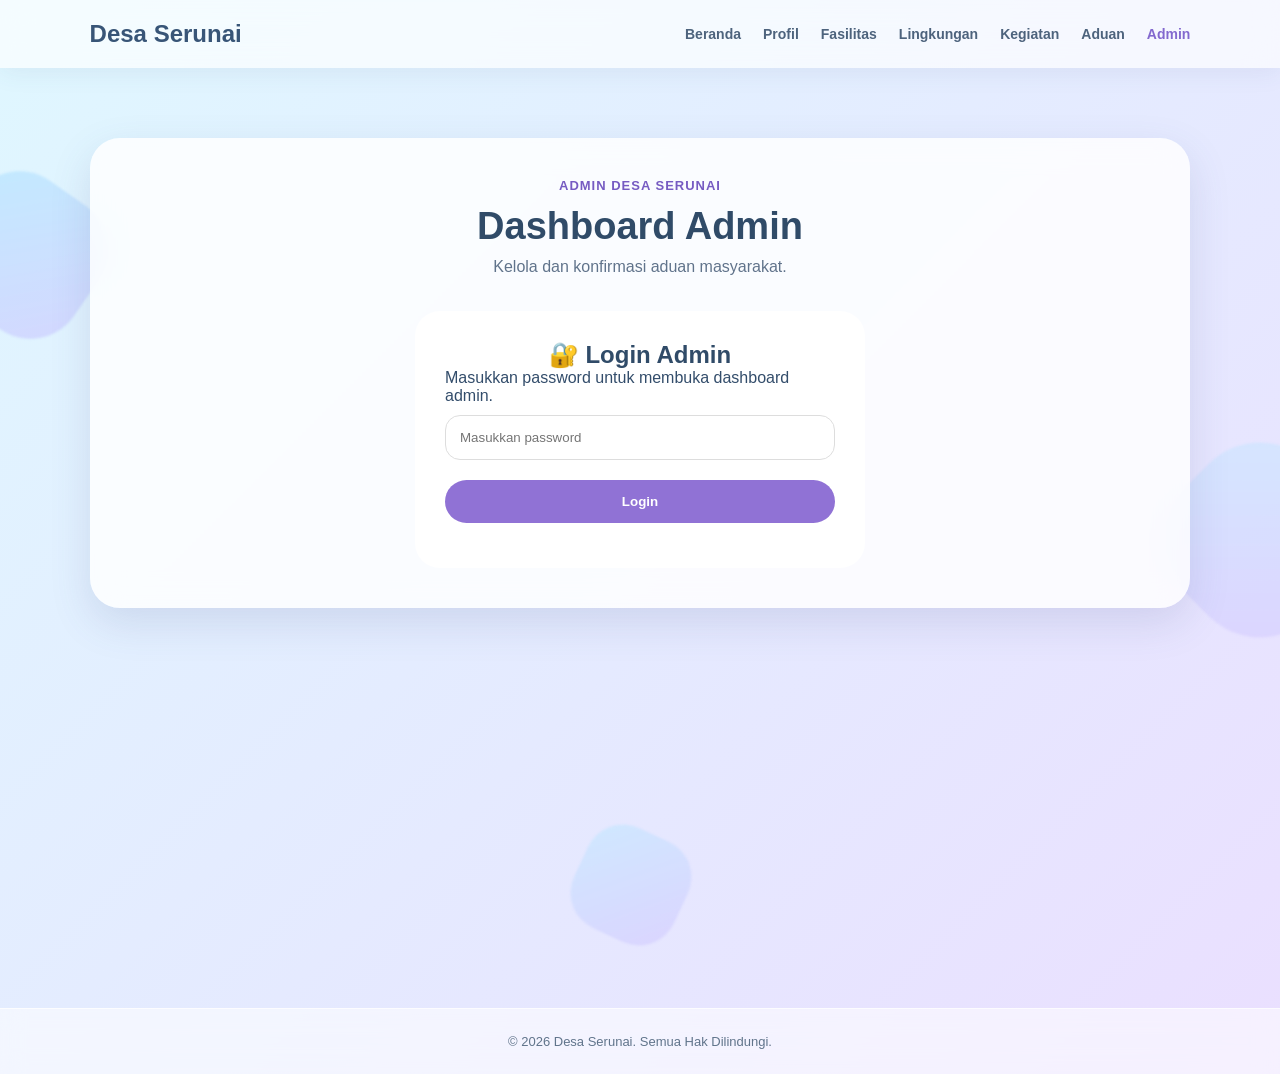
==== commit f79dc328: "Update admin.html" ====
--- a/admin.html
+++ b/admin.html
@@ -2,16 +2,12 @@
 <html lang="id">
 
 <head>
-
     <meta charset="UTF-8">
-
-    <meta name="viewport"
-        content="width=device-width, initial-scale=1.0">
-
-    <title>Admin Aduan | Desa Serunai</title>
-
-    <link rel="stylesheet"
-          href="style.css">
+    <meta name="viewport" content="width=device-width, initial-scale=1.0">
+
+    <title>Admin | Desa Serunai</title>
+
+    <link rel="stylesheet" href="style.css">
 
     <style>
 
@@ -23,101 +19,186 @@
         .admin-box {
             max-width: 1100px;
             margin: auto;
-
             padding: 40px;
-
             background: rgba(255,255,255,0.82);
-
             border-radius: 30px;
-
-            box-shadow:
-                0 15px 40px
-                rgba(75,90,140,0.15);
-
+            box-shadow: 0 15px 40px rgba(75,90,140,0.15);
             backdrop-filter: blur(15px);
         }
 
-        .admin-title {
+        .admin-header {
             text-align: center;
             margin-bottom: 35px;
         }
 
-        .admin-title .label {
+        .admin-header .label {
             color: #765bc2;
             font-weight: bold;
-        }
-
-        .admin-title h1 {
+            letter-spacing: 1px;
+        }
+
+        .admin-header h1 {
             color: #304b68;
-        }
-
-        .aduan-admin {
-            background: white;
-            padding: 25px;
-            margin-bottom: 20px;
-            border-radius: 20px;
-
-            box-shadow:
-                0 5px 20px
-                rgba(75,90,140,0.08);
-        }
-
-        .aduan-admin h2 {
+            font-size: 38px;
+            margin: 10px 0;
+        }
+
+        .admin-header p {
+            color: #60738b;
+        }
+
+        /* LOGIN */
+
+        #loginAdmin {
+            max-width: 450px;
+            margin: auto;
+            padding: 30px;
+            background: rgba(255,255,255,0.9);
+            border-radius: 25px;
+        }
+
+        #loginAdmin h2 {
+            text-align: center;
             color: #304b68;
         }
 
-        .aduan-admin p {
-            color: #526984;
-        }
-
-        .token-admin {
-            color: #765bc2;
-            font-weight: bold;
-        }
-
-        .status-admin {
-            display: inline-block;
-            padding: 7px 14px;
-            border-radius: 20px;
-            background: #eee8ff;
-            color: #765bc2;
-            font-weight: bold;
-        }
-
-        .status-admin.selesai {
-            background: #e4f8ed;
-            color: #3b9563;
-        }
-
-        .jawaban-input {
+        .input-admin {
             width: 100%;
             box-sizing: border-box;
-            padding: 12px;
+            padding: 14px;
+            margin: 10px 0 20px;
             border: 1px solid #ddd;
-            border-radius: 12px;
-            margin-top: 10px;
-            min-height: 80px;
-        }
-
-        .admin-button {
-            margin-top: 12px;
-            padding: 11px 20px;
+            border-radius: 15px;
+            outline: none;
+        }
+
+        .button-admin {
+            width: 100%;
+            padding: 14px;
             border: none;
-            border-radius: 20px;
+            border-radius: 25px;
             background: #9072d5;
             color: white;
             font-weight: bold;
             cursor: pointer;
         }
 
-        .admin-button:disabled {
-            opacity: 0.6;
-            cursor: not-allowed;
-        }
-
-        .pesan-admin {
+        .button-admin:hover {
+            opacity: 0.85;
+        }
+
+        #pesanLogin {
             text-align: center;
+            color: #d9534f;
+            font-weight: bold;
+            margin-top: 15px;
+        }
+
+        /* DASHBOARD */
+
+        #dashboardAdmin {
+            display: none;
+        }
+
+        .logout-button {
+            display: block;
+            margin: 0 0 25px auto;
+            padding: 10px 20px;
+            border: none;
+            border-radius: 20px;
+            background: #d98b8b;
+            color: white;
+            cursor: pointer;
+        }
+
+        .aduan-card {
+            background: rgba(255,255,255,0.9);
+            padding: 25px;
+            margin-bottom: 20px;
+            border-radius: 22px;
+            border: 1px solid #eee;
+            box-shadow: 0 8px 20px rgba(75,90,140,0.08);
+        }
+
+        .aduan-card h3 {
+            color: #304b68;
+            margin-top: 0;
+        }
+
+        .aduan-card p {
+            color: #526984;
+            line-height: 1.6;
+        }
+
+        .token-admin {
+            display: inline-block;
+            padding: 7px 12px;
+            border-radius: 15px;
+            background: #eee8ff;
             color: #765bc2;
+            font-weight: bold;
+        }
+
+        .status-admin {
+            display: inline-block;
+            padding: 7px 12px;
+            border-radius: 15px;
+            background: #eee8ff;
+            color: #765bc2;
+            font-weight: bold;
+        }
+
+        .status-confirmed {
+            background: #e4f8ed;
+            color: #3b9563;
+        }
+
+        .confirm-button {
+            margin-top: 15px;
+            padding: 12px 22px;
+            border: none;
+            border-radius: 22px;
+            background: #9072d5;
+            color: white;
+            font-weight: bold;
+            cursor: pointer;
+        }
+
+        .confirm-button:hover {
+            opacity: 0.85;
+        }
+
+        .jawaban-admin {
+            width: 100%;
+            box-sizing: border-box;
+            padding: 12px;
+            margin-top: 15px;
+            border: 1px solid #ddd;
+            border-radius: 15px;
+            min-height: 80px;
+            resize: vertical;
+        }
+
+        .kosong {
+            text-align: center;
+            color: #60738b;
+            padding: 30px;
+        }
+
+        @media(max-width:700px) {
+
+            .admin-page {
+                padding: 40px 4%;
+            }
+
+            .admin-box {
+                padding: 25px 20px;
+            }
+
+            .admin-header h1 {
+                font-size: 30px;
+            }
+
         }
 
     </style>
@@ -127,12 +208,15 @@
 
 <body>
 
+    <!-- DEKORASI -->
 
     <div class="shape shape1"></div>
     <div class="shape shape2"></div>
     <div class="shape shape3"></div>
 
 
+    <!-- NAVIGASI -->
+
     <header>
 
         <div class="logo">
@@ -165,8 +249,7 @@
                 Aduan
             </a>
 
-            <a href="admin.html"
-               class="active">
+            <a href="admin.html" class="active">
                 Admin
             </a>
 
@@ -175,40 +258,100 @@
     </header>
 
 
+    <!-- HALAMAN ADMIN -->
+
     <main class="admin-page">
 
         <div class="admin-box">
 
 
-            <div class="admin-title">
+            <!-- HEADER -->
+
+            <div class="admin-header">
 
                 <p class="label">
                     ADMIN DESA SERUNAI
                 </p>
 
                 <h1>
-                    Daftar Aduan Masyarakat
+                    Dashboard Admin
                 </h1>
 
                 <p>
-                    Lihat dan konfirmasi aduan masyarakat.
+                    Kelola dan konfirmasi aduan masyarakat.
                 </p>
 
             </div>
 
 
-            <div id="daftarAduan">
-
-                <p class="pesan-admin">
-                    ⏳ Memuat data aduan...
+            <!-- =========================
+                 LOGIN
+            ========================= -->
+
+            <div id="loginAdmin">
+
+                <h2>
+                    🔐 Login Admin
+                </h2>
+
+                <p>
+                    Masukkan password untuk membuka dashboard admin.
                 </p>
 
+                <input
+                    type="password"
+                    id="passwordAdmin"
+                    class="input-admin"
+                    placeholder="Masukkan password"
+                >
+
+                <button
+                    class="button-admin"
+                    onclick="loginAdmin()"
+                >
+                    Login
+                </button>
+
+                <div id="pesanLogin"></div>
+
             </div>
 
+
+            <!-- =========================
+                 DASHBOARD
+            ========================= -->
+
+            <div id="dashboardAdmin">
+
+                <button
+                    class="logout-button"
+                    onclick="logoutAdmin()"
+                >
+                    Logout
+                </button>
+
+
+                <h2>
+                    📋 Daftar Aduan Masyarakat
+                </h2>
+
+
+                <div id="daftarAduan">
+
+                    <p class="kosong">
+                        ⏳ Memuat data aduan...
+                    </p>
+
+                </div>
+
+            </div>
+
         </div>
 
     </main>
 
+
+    <!-- FOOTER -->
 
     <footer>
 
@@ -219,29 +362,152 @@
     </footer>
 
 
+    <!-- JAVASCRIPT -->
+
     <script>
 
+        // =========================
+        // API ADUAN
+        // =========================
+
         const API_ADUAN =
-            "https://script.google.com/macros/s/AKfycbw-L7IMYuUM44FBT_hWW8Sn0xzvXvfEPaYpT8M7Yvt_8tvaSo9ZchyL3w4gG29xix02/exec";
-
-
-        const daftarAduan =
+        "https://script.google.com/macros/s/AKfycbw-L7IMYuUM44FBT_hWW8Sn0xzvXvfEPaYpT8M7Yvt_8tvaSo9ZchyL3w4gG29xix02/exec";
+
+
+        // =========================
+        // PASSWORD ADMIN
+        // =========================
+
+        const PASSWORD_ADMIN = "admin123";
+
+
+        // =========================
+        // LOGIN
+        // =========================
+
+        function loginAdmin() {
+
+            const password =
+                document.getElementById(
+                    "passwordAdmin"
+                ).value;
+
+            const pesan =
+                document.getElementById(
+                    "pesanLogin"
+                );
+
+
+            if (password === PASSWORD_ADMIN) {
+
+                localStorage.setItem(
+                    "loginAdmin",
+                    "true"
+                );
+
+                document.getElementById(
+                    "loginAdmin"
+                ).style.display = "none";
+
+                document.getElementById(
+                    "dashboardAdmin"
+                ).style.display = "block";
+
+                pesan.innerHTML = "";
+
+                tampilkanAduan();
+
+            } else {
+
+                pesan.innerHTML =
+                    "❌ Password salah.";
+
+            }
+
+        }
+
+
+        // =========================
+        // ENTER UNTUK LOGIN
+        // =========================
+
+        document
+            .getElementById("passwordAdmin")
+            .addEventListener(
+                "keydown",
+                function(event) {
+
+                    if (event.key === "Enter") {
+
+                        loginAdmin();
+
+                    }
+
+                }
+            );
+
+
+        // =========================
+        // LOGOUT
+        // =========================
+
+        function logoutAdmin() {
+
+            localStorage.removeItem(
+                "loginAdmin"
+            );
+
+            location.reload();
+
+        }
+
+
+        // =========================
+        // CEK LOGIN
+        // =========================
+
+        if (
+            localStorage.getItem(
+                "loginAdmin"
+            ) === "true"
+        ) {
+
             document.getElementById(
-                "daftarAduan"
-            );
-
-
-        async function loadAduan() {
+                "loginAdmin"
+            ).style.display = "none";
+
+            document.getElementById(
+                "dashboardAdmin"
+            ).style.display = "block";
+
+            tampilkanAduan();
+
+        }
+
+
+        // =========================
+        // AMBIL DATA ADUAN
+        // =========================
+
+        async function tampilkanAduan() {
+
+            const daftar =
+                document.getElementById(
+                    "daftarAduan"
+                );
+
+
+            daftar.innerHTML =
+                "<p class='kosong'>⏳ Memuat data aduan...</p>";
 
 
             try {
-
 
                 const response =
                     await fetch(
                         API_ADUAN +
                         "?action=getAduan&t=" +
-                        Date.now()
+                        new Date().getTime()
                     );
 
 
@@ -249,108 +515,118 @@
                     await response.json();
 
 
-                daftarAduan.innerHTML =
-                    "";
-
-
                 if (
+                    !data ||
                     data.length === 0
                 ) {
 
-                    daftarAduan.innerHTML =
-                        "<p class='pesan-admin'>Belum ada aduan.</p>";
+                    daftar.innerHTML =
+                        "<p class='kosong'>📭 Belum ada aduan masyarakat.</p>";
 
                     return;
 
                 }
 
 
-                data.reverse();
-
-
-                data.forEach(
+                daftar.innerHTML = "";
+
+
+                data.reverse().forEach(
                     function(item) {
-
 
                         const card =
                             document.createElement(
                                 "div"
                             );
 
-
                         card.className =
-                            "aduan-admin";
-
-
-                        const sudah =
+                            "aduan-card";
+
+
+                        const sudahKonfirmasi =
                             item.status ===
                             "Terkonfirmasi";
 
 
                         card.innerHTML = `
 
-                            <h2>
-                                ${item.judul}
-                            </h2>
+                            <h3>
+                                ${item.judul || "Tanpa Judul"}
+                            </h3>
 
                             <p>
-                                <strong>Token:</strong>
+                                <strong>Nama:</strong>
+                                ${item.nama || "-"}
+                            </p>
+
+                            <p>
+                                <strong>Email:</strong>
+                                ${item.email || "-"}
+                            </p>
+
+                            <p>
+                                <strong>Kategori:</strong>
+                                ${item.kategori || "-"}
+                            </p>
+
+                            <p>
+                                <strong>Deskripsi:</strong><br>
+                                ${item.deskripsi || "-"}
+                            </p>
+
+                            <p>
+                                <strong>Token:</strong><br>
                                 <span class="token-admin">
-                                    ${item.token}
+                                    ${item.token || "-"}
                                 </span>
                             </p>
 
                             <p>
-                                <strong>Nama:</strong>
-                                ${item.nama}
+                                <strong>Status:</strong><br>
+
+                                <span class="
+                                    status-admin
+                                    ${sudahKonfirmasi ? "status-confirmed" : ""}
+                                ">
+                                    ${
+                                        sudahKonfirmasi
+                                        ? "✓ Terkonfirmasi"
+                                        : "🕐 Menunggu"
+                                    }
+                                </span>
+
                             </p>
 
-                            <p>
-                                <strong>Email:</strong>
-                                ${item.email}
-                            </p>
-
-                            <p>
-                                <strong>Kategori:</strong>
-                                ${item.kategori}
-                            </p>
-
-                            <p>
-                                <strong>Deskripsi:</strong><br>
-                                ${item.deskripsi}
-                            </p>
-
-                            <p>
-                                <strong>Status:</strong><br>
-
-                                <span class="status-admin ${sudah ? "selesai" : ""}">
-                                    ${sudah ? "✓ Terkonfirmasi" : "🕐 Menunggu"}
-                                </span>
-
-                            </p>
-
-                            <textarea
-                                class="jawaban-input"
-                                id="jawaban-${item.baris}"
-                                placeholder="Tulis jawaban admin..."
-                            >${item.jawaban || ""}</textarea>
-
-                            <br>
-
-                            <button
-                                class="admin-button"
-                                onclick="konfirmasiAduan(${item.baris})"
-                                ${sudah ? "disabled" : ""}
-                            >
-                                ${sudah ? "✓ Sudah Dikonfirmasi" : "Konfirmasi Aduan"}
-                            </button>
+                            ${
+                                sudahKonfirmasi
+                                ? `
+                                    <p>
+                                        <strong>Jawaban Admin:</strong><br>
+                                        ${item.jawaban || "Tidak ada jawaban."}
+                                    </p>
+                                `
+                                : `
+                                    <textarea
+                                        class="jawaban-admin"
+                                        id="jawaban-${item.baris}"
+                                        placeholder="Tulis jawaban admin..."
+                                    ></textarea>
+
+                                    <br>
+
+                                    <button
+                                        class="confirm-button"
+                                        onclick="konfirmasiAduan(${item.baris})"
+                                    >
+                                        ✓ Konfirmasi Aduan
+                                    </button>
+                                `
+                            }
 
                         `;
 
 
-                        daftarAduan.appendChild(
-                            card
-                        );
+                        daftar.appendChild(card);
 
                     }
                 );
@@ -358,24 +634,21 @@
 
             } catch (error) {
 
-
                 console.error(error);
 
-
-                daftarAduan.innerHTML =
-
-                    "<p class='pesan-admin'>" +
-                    "❌ Gagal mengambil data aduan." +
-                    "</p>";
+                daftar.innerHTML =
+                    "<p class='kosong'>❌ Gagal mengambil data aduan.</p>";
 
             }
 
         }
 
 
+        // =========================
+        // KONFIRMASI ADUAN
+        // =========================
 
         async function konfirmasiAduan(baris) {
-
 
             const jawaban =
                 document.getElementById(
@@ -386,7 +659,7 @@
             if (!jawaban) {
 
                 alert(
-                    "Silakan tulis jawaban admin terlebih dahulu."
+                    "Silakan isi jawaban admin terlebih dahulu."
                 );
 
                 return;
@@ -395,32 +668,28 @@
 
 
             try {
-
 
                 const response =
                     await fetch(
                         API_ADUAN,
                         {
-
                             method: "POST",
 
-                            body:
-                                JSON.stringify({
-
-                                    action:
-                                        "updateStatus",
-
-                                    baris:
-                                        baris,
-
-                                    status:
-                                        "Terkonfirmasi",
-
-                                    jawaban:
-                                        jawaban
-
-                                })
-
+                            body: JSON.stringify({
+
+                                action:
+                                    "updateStatus",
+
+                                baris:
+                                    baris,
+
+                                status:
+                                    "Terkonfirmasi",
+
+                                jawaban:
+                                    jawaban
+
+                            })
                         }
                     );
 
@@ -435,16 +704,15 @@
                 ) {
 
                     alert(
-                        "Aduan berhasil dikonfirmasi!"
+                        "✅ Aduan berhasil dikonfirmasi!"
                     );
 
-
-                    loadAduan();
+                    tampilkanAduan();
 
                 } else {
 
                     alert(
-                        "Gagal mengkonfirmasi aduan."
+                        "❌ Gagal mengkonfirmasi aduan."
                     );
 
                 }
@@ -455,19 +723,15 @@
                 console.error(error);
 
                 alert(
-                    "Terjadi kesalahan."
+                    "❌ Terjadi kesalahan."
                 );
 
             }
 
         }
 
-
-        loadAduan();
-
     </script>
 
-
 </body>
 
 </html>
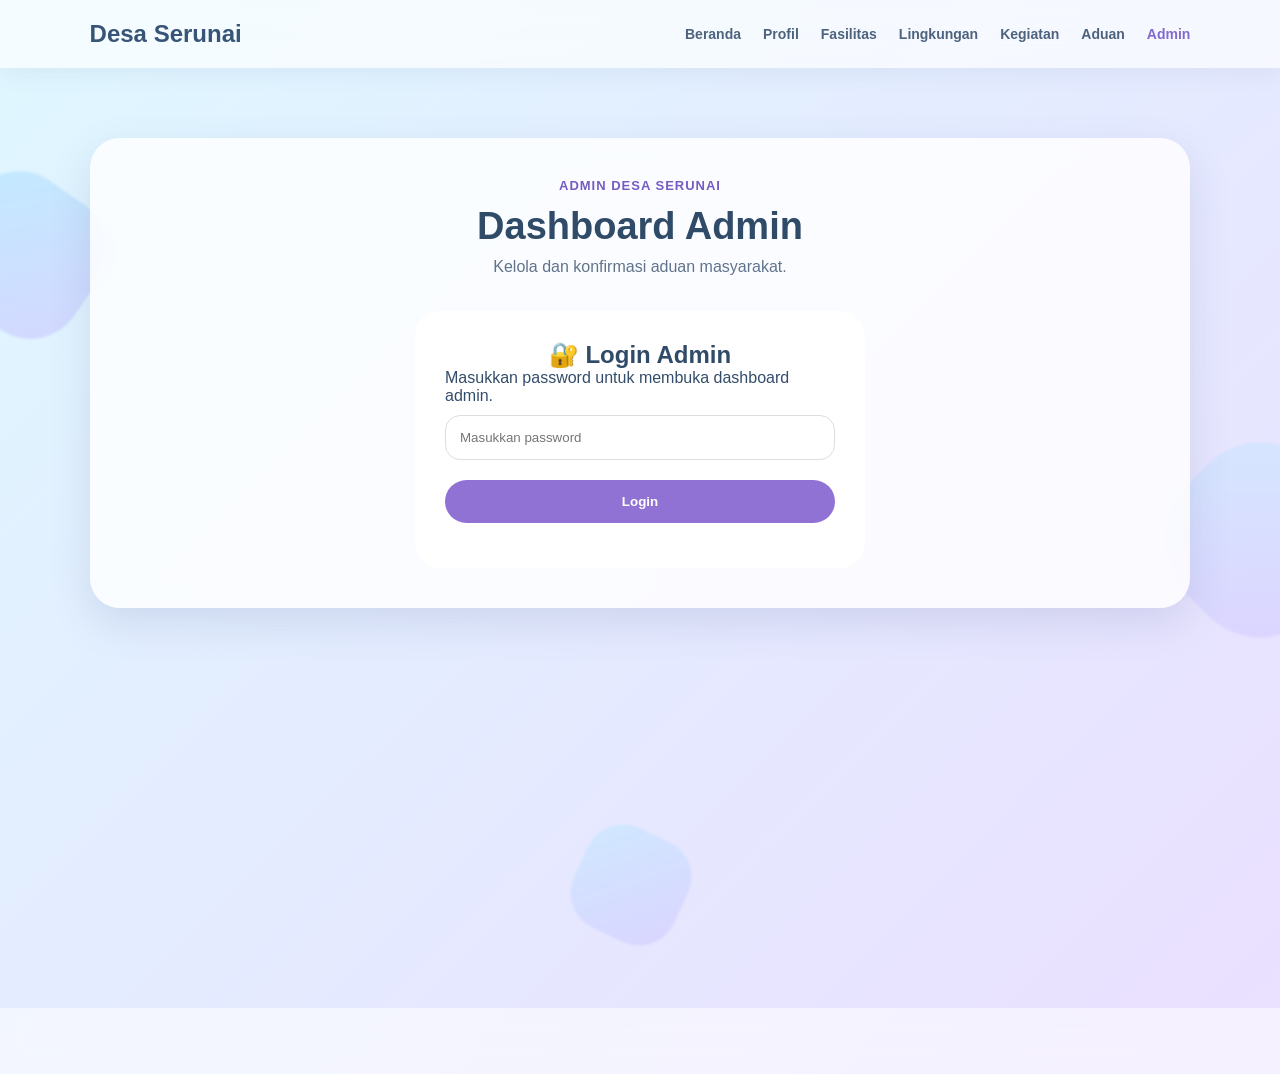
==== commit ab2199a1: "Add favicon link to admin.html" ====
--- a/admin.html
+++ b/admin.html
@@ -8,6 +8,7 @@
     <title>Admin | Desa Serunai</title>
 
     <link rel="stylesheet" href="style.css">
+    <link rel="icon" type="image/png" href="favicon.png">
 
     <style>
 
